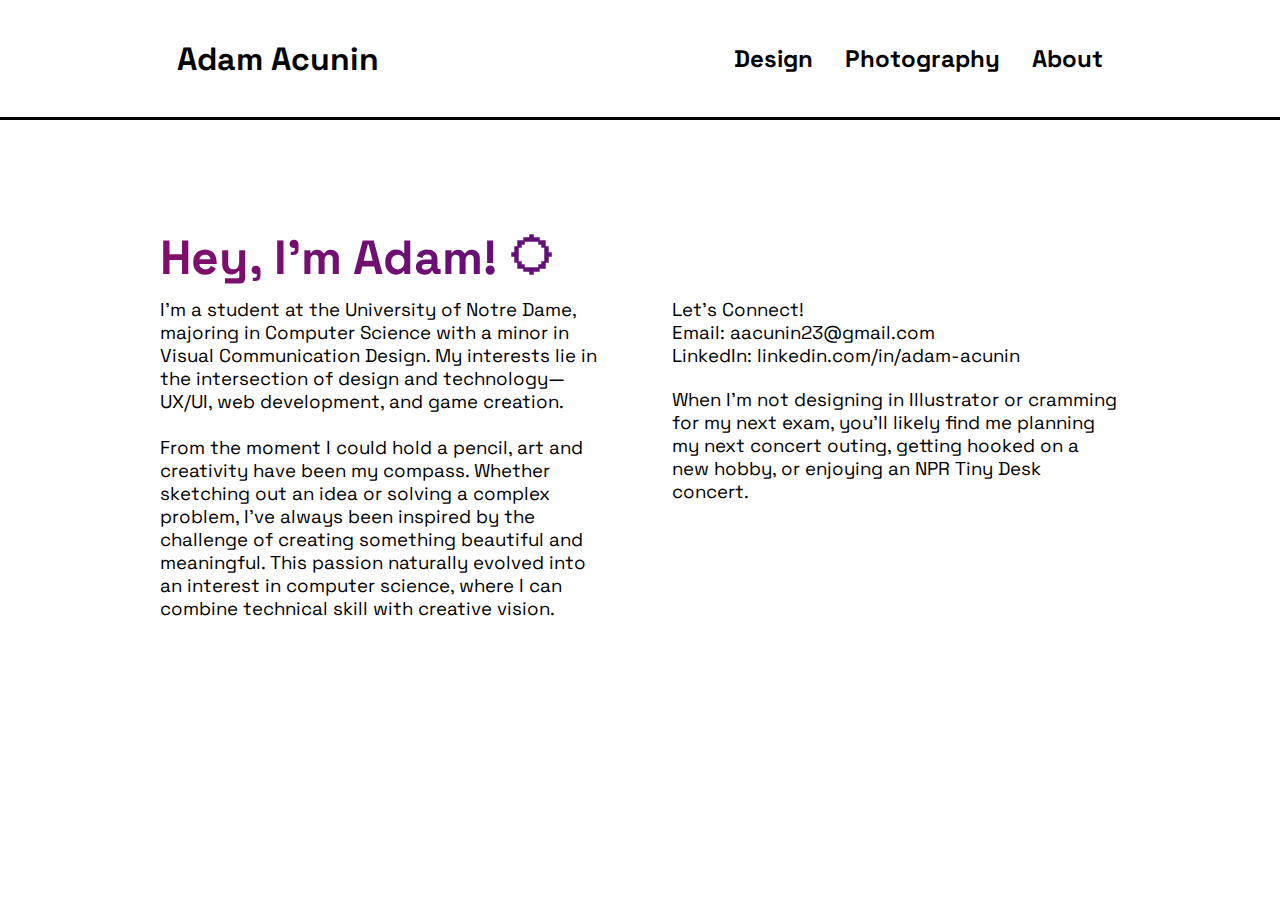
==== about.html @ 6e5d1313 "about page updated, media queries updated, contact bar updated, projects 1, 3, and 6 updated" ====
<!DOCTYPE html>
<html lang="en">
<head>
    <meta charset="UTF-8">
    <meta name="viewport" content="width=device-width, initial-scale=1.0">
    <title>Adam Acunin</title>
    <link rel="stylesheet" href="style.css">
    <link rel="stylesheet" href="mediaqueries.css">

    <link rel="preconnect" href="https://fonts.googleapis.com">
    <link rel="preconnect" href="https://fonts.gstatic.com" crossorigin>
    <link href="https://fonts.googleapis.com/css2?family=Space+Grotesk:wght@300..700&display=swap" rel="stylesheet">
</head>


<body>
    <!-- DESKTOP NAV BAR -------------------------------->
    <nav id="desktop-nav">
        <div class="logo">Adam Acunin</div>
        <div>
            <ul class="nav-links">
                <li><a href="index.html">Design</a></li>
                <li><a href="photography/photography.html">Photography</a></li>
                <li><a href="about.html">About</a></li>

            </ul>
        </div>
    </nav>

    <!-- HAMBURGER NAV BAR ------------------------------>
    <nav id="hamburger-nav">
        <div class="logo">Adam Acunin</div>
        <div class="hamburger-menu">
            <div class="hamburger-icon" onclick="toggleMenu()">
                <span></span>
                <span></span>
                <span></span>
            </div>
            <div class="menu-links">
                <li><a href="index.html" onclick="toggleMenu()">Design</a></li>
                <li><a href="photography/photography.html" onclick="toggleMenu()">Photography</a></li>
                <li><a href="about.html" onclick="toggleMenu()">About</a></li>
            </div>
        </div>
    </nav>

    <div class="about">
        <h1 class="aboutheader">Hey, I'm Adam! 🌣</h1>

        <div class="aboutdescription">
            <div class="aboutbox">
                <h3>
                    I'm a student at the University of Notre Dame, majoring in Computer Science
                    with a minor in Visual Communication Design. My interests lie in the intersection
                    of design and technology—UX/UI, web development, and game creation.
                    <br>
                    <br>
                    From the moment I could hold a pencil, art and creativity have been my compass. 
                    Whether sketching out an idea or solving a complex problem, I’ve always been
                    inspired by the challenge of creating something beautiful and meaningful.
                    This passion naturally evolved into an interest in computer science, where
                    I can combine technical skill with creative vision.
                </h3> 
            </div>
            <div class="aboutbox">
                <h3>Let's Connect!</h3>
                <h3>Email: aacunin23@gmail.com</h3>
                <h3>LinkedIn: <a href="https://linkedin.com/in/adam-acunin" target=”_blank” class="aboutlink"> linkedin.com/in/adam-acunin</a></h3>
                <br>
                <h3>When I’m not designing in Illustrator or cramming for my next exam, 
                    you’ll likely find me planning my next concert outing, 
                    getting hooked on a new hobby, or enjoying an NPR Tiny Desk concert. </h3>


            </div>
            
        </div>
    </div>




    <script src="script.js"></script>
</body>
</html>
---- style.css ----
/* GENERAL */
:root {
    --gradient: linear-gradient(45deg,
    #830f6a,
    #470f83,
    #1f0f83,
    #0f5a83,
    #0c6237,
    #1b830f
    );
}

* {
    margin: 0;
    padding: 0;
}

body {
    font-family: "Space Grotesk", sans-serif;
}

html {
    scroll-behavior: smooth;
}

p {
    color: rgb(85,85,85)
}

a, .btn {
    transition: all 300ms ease
}

/* DESKTOP NAV ----------------------------------------------------------*/
nav, .nav-links {
    display: flex;
}

nav {
    background: white;
    position: sticky;
    top: 0;
    border-bottom: 3px solid black;
    justify-content: space-around;
    align-items: center;
    height: 13vh;
    z-index: 1;
}

.nav-links {
    gap: 2rem;
    list-style: none;
    font-size: 1.5rem;
    font-weight: bold;
}

a {
    color: black;
    text-decoration: none;
    text-decoration-color: white;
}

a:hover {
    color: rgb(121, 192, 215);
    text-decoration: underline;
    text-underline-offset: 0.6rem;
    text-decoration-color: rgb(121, 192, 215);
}

.logo {
    font-size: 2rem;
    font-weight: bold;

}

.logo:hover {
    cursor: default;
}

/* HAMBURGER MENU -------------------------------------------------------*/

#hamburger-nav {
    display: none;
}

.hamburger-menu {
    position: relative;
    display: inline-block;
}

.hamburger-icon {
    display: flex;
    flex-direction: column;
    justify-content: space-between;
    height: 24px;
    width: 30px;
    cursor: pointer;
}

.hamburger-icon span {
    width: 100%;
    height: 3px;
    background-color: black;
    transition: all 0.3 ease-in-out;
}

.menu-links {
    position: absolute;
    top: 100%;
    right: 0;
    background-color: white;
    width: fit-content;
    max-height: 0;
    overflow: hidden;
    transition: max-height 0.3 ease-in-out;
}

.menu-links a:hover {
    background-color: rgb(121, 192, 215);
}

.menu-links a {
    display: block;
    padding: 10px;
    text-align: center;
    font-size: 1.5rem;
    color: black;
    text-decoration: none;
    transition: all 0.3 ease-in-out;
  }


.menu-links li {
    list-style: none;
}

.menu-links.open {
    border: 3px solid black;
    max-height: 300px;
}

.hamburger-icon.open span:first-child {
  transform: rotate(45deg) translate(10px, 5px);
}

.hamburger-icon.open span:nth-child(2) {
  opacity: 0;
}

.hamburger-icon.open span:last-child {
  transform: rotate(-45deg) translate(10px, -5px);
}

.hamburger-icon span:first-child {
  transform: none;
}

.hamburger-icon span:first-child {
  opacity: 1;
}

.hamburger-icon span:first-child {
  transform: none;
}

/* HERO SECTION------------------------------------------------------------- */

.hero {
    /* background-image: url(giphy.webp); */
    /* background-size: cover; */
    /* background-position: center; */
    padding-top: 16vh;
    display: flex;
    flex-direction: column;
    margin: 0 20vh;
    text-align: left;

}

@keyframes bg-animation {
    0% {background-position: left;}
    100% {background-position: right;}

}
.hero-header {
    font-size: 5rem;
    font-weight: 700;

    background-image: var(--gradient);
    background-clip: text;
    color: transparent;
    background-size: 400%;
    animation: bg-animation 3s infinite alternate;
}

/* #35052b,
    #190535,
    #051135,
    #053035,
    #05352d,
    #073505,
    #273505, */


.hero-description {
    padding-top: 1vh;
    font-size: 2rem;
    font-weight: 300;
}

.hero-description h2 {
    font-weight: 450;
}

/* PROJECTS---------------------------------------------------------------- */

#project-container {
    margin-top: 20vh;
    width: 100%;
    height: 95%;
    display: flex;
    justify-content: center;
    align-items: center;
    flex-wrap: wrap;
    gap: 2vw;
}

.project { /* position: relative therefore whatever is position absolute below adjusts to it*/
    width: 25vw;
    height: 25vw;
    flex-wrap: wrap;
    position: relative;
    justify-content: center;
}

.project a {
    display: block;
    position: relative;
}
.project-image { 
    width: 25vw;
    height: 25vw;
    object-fit: cover;
}

.project-description {
    color: white;
    width: 25vw;
    height: 25vw;
    position: absolute;
    top: 0;
    left: 0;
    display: flex;
    flex-direction: column;
    background: rgba(0,0,0,0.6);
    justify-content: center;
    align-items: center;
    opacity: 0;
    transition: all 0.4s ease-in-out;
}

p { 
    color: white;
}

.project-description:hover {
    opacity: 1;
}

/* PROJECT 1---------------------------- */

.project1 {
    /* border: 2px solid black; */
    display:flex;
    flex-direction: column;
    width: 80vw;
    margin: 0 auto;
    padding: 30px;

}

.project1header {
    /* border: 2px solid black; */
    font-size: 2.5rem;
    padding: 10px;
}

.project1description {
    padding: 10px;
}

.project1description h3 {
    /* border: 5px solid black; */
    font-weight: 400;
}

.images {
    display: flex;
    flex-direction: column;
    justify-content: center;
    align-items: center;
    position: relative;
    width: 80vw;
}

.project1images {
    margin: 3vh 0;
    display: flex;
    width: 100%;
}

.projectoutline {
    border: 1px solid rgb(205, 205, 205);
}

.projectcover {
    width: 50vw;
}

/* CONTACT -------------------------------------------------------------- */
.contact {
    border-top: 3px solid black;
    margin-top: 20vh;
    height: 15vh;
    width: 100%;
    display: flex;
    align-items: center;
    justify-content: center;
}

.contactcontainer {
    width: 73%;
    height:100%;

    /* border: 1px solid red; */
    display: flex;
    flex-direction: row;
    justify-content: space-between;
    align-items: center;
    padding-top: 20px;

}

.contactbox1 {
    /* border: 1px dotted blue; */
    text-align: left;
}

.contactbox2 {
    text-align: right;
    /* border: 1px dotted blue; */
}





/* ABOUT SECTION --------------------------------- */

.about {
    /* border: 2px solid black; */
    display: flex;
    flex-direction: column;
    width: 80vw;
    margin: 8vh auto;
    padding: 30px;
    justify-content: center;
    align-items: center;
}

.aboutheader {
    /* border: 2px solid black; */
    font-size: 3rem;
    padding: 5px;
    width: 75vw;

    background-image: var(--gradient);
    background-clip: text;
    color: transparent;
    background-size: 400%;
    animation: bg-animation 3s infinite alternate;
}

.aboutdescription {
    /* border: 2px solid black; */
    width: 75vw;
    margin: 0 auto;
    padding: 5px;
    display: flex;
    flex-direction: row;
    justify-content: space-between;
}

.aboutdescription h3 {
    font-weight: 400;
}

.aboutbox {
    width: 35vw;
    
}


.aboutlink:hover {
    color: rgb(121, 192, 215);
    text-decoration: underline;
    text-underline-offset: 0.2rem;
    text-decoration-color: rgb(121, 192, 215);
}
---- mediaqueries.css ----
:root {
    --hero-header: clamp(3rem, 3vw, 5.5rem);
    --hero-description: clamp(1rem, 1.5rem, 3rem);
    --project-size-medium: 40vw;
    --project-size-small: 70vw;
    
}


@media screen and (max-width: 1200px) {
    #desktop-nav {
        display:none;
    }
    #hamburger-nav {
        display: flex; 
    }

    .hero {
        margin: 0 16vw;
    }
    .hero h1 {
        font-size: 4.25rem;
    }
    .hero h2 {
        font-size: 3rem;
    }

    /* ABOUT */
    .aboutdescription {
        flex-direction: column;
    }
    .aboutbox {
        width: 70vw;
        padding: 10px;
    }

    /* CONTACT */
    .contactcontainer {
        width: 80%;
        display: flex;
        flex-direction: row;
        justify-content: space-between;
        align-items: center;
    }
    .contactbox1 {
        width: 20%;
    }
    .contactbox2 {
        width: 70%;
    }
    .contact h2 {
        font-size: 1.25rem;
    }

  
}

@media screen and (max-width: 768px) {
    .hero {
        margin: 0 10vw;
    }
    .hero h1 {
        font-size: 3rem;
    }
    .hero h2 {
        font-size: 2.25rem;
    }

    /* PROJECTS */
    .project {
        width: var(--project-size-medium);
        height: var(--project-size-medium);
    }

    .project-image { 
        width: var(--project-size-medium);
        height: var(--project-size-medium);
    }

    .project-description {
        width: var(--project-size-medium);
        height: var(--project-size-medium);
    }

    /* ABOUT */
    .aboutdescription {
        flex-direction: column;
    }
    .aboutbox {
        width: 65vw;
        padding: 10px;
    }

    /* CONTACT */
    .contactcontainer {
        width: 80%;
        display: flex;
        flex-direction: row;
        justify-content: space-between;
        align-items: center;
    }
    .contactbox1 {
        width: 20%;
    }
    .contactbox2 {
        width: 70%;
    }
    .contact h2 {
        font-size: 1.1rem;
    }
}

@media screen and (max-width: 668px) {
    /* CONTACT */
    .contactcontainer {
        width: 80%;
        height: 70%;
        display: flex;
        flex-direction: column;
        justify-content: space-between;
        align-items: center;
    }
    .contactbox1 {
        width: 100%;
        text-align: center;
    }
    .contactbox2 {
        width: 100%;
        text-align: center;
        padding-bottom:20px;
    }
    .contact h2 {
        font-size: 1.2rem;
    }
}

@media screen and (max-width: 480px) {
    .hero {
        margin: 0 7vw;
    }
    .hero h1 {
        font-size: 2.45rem;
    }
    .hero h2 {
        font-size: 2rem;
    }

    /* PROJECTS */
    .project {
        width: var(--project-size-small);
        height: var(--project-size-small);
    }

    .project-image { 
        width: var(--project-size-small);
        height: var(--project-size-small);
    }

    .project-description {
        width: var(--project-size-small);
        height: var(--project-size-small);
    }


    /* ABOUT */
    .aboutdescription {
        flex-direction: column;
    }
    .aboutbox {
        width: 70vw;
        padding: 10px;
    }

    /* CONTACT */
    .contactcontainer {
        /* border: 1px solid red; */
        width: 90%;
        height:70%;
    
        display: flex;
        flex-direction: column;
        justify-content: space-between;
        align-items: center;
        
    }
    .contactbox1 {
        width: 100%;
        text-align: center;
    }
    .contactbox2 {
        width: 100%;
        text-align: center;
        padding-bottom: 20px;
    }
    .contact h2 {
        font-size: 1.2rem;
    }

}
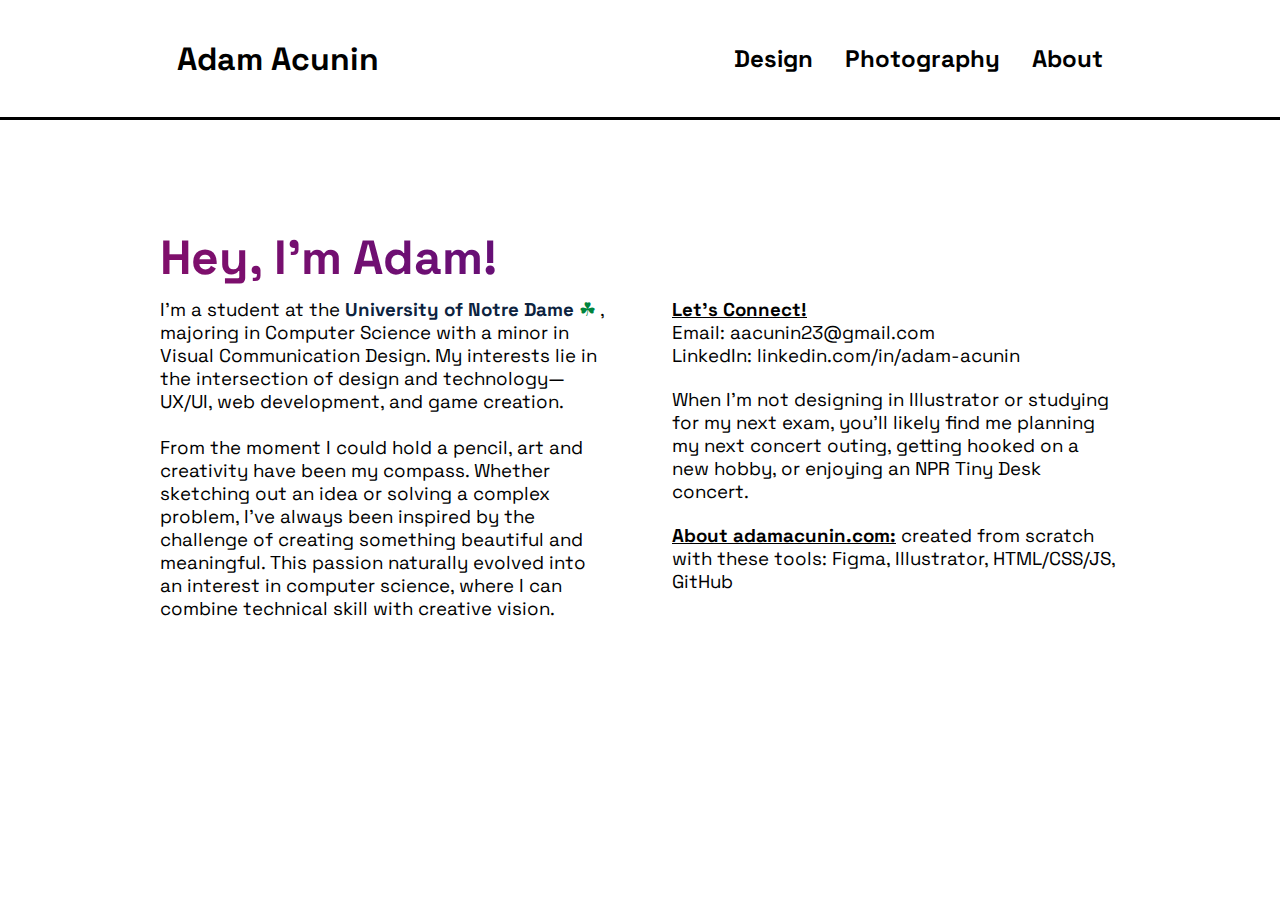
==== commit c87ae84c: "logo linked, fixed hero, added AFYR" ====
--- a/about.html
+++ b/about.html
@@ -16,7 +16,7 @@
 <body>
     <!-- DESKTOP NAV BAR -------------------------------->
     <nav id="desktop-nav">
-        <div class="logo">Adam Acunin</div>
+        <a class="logo" href="/index.html">Adam Acunin</a>
         <div>
             <ul class="nav-links">
                 <li><a href="index.html">Design</a></li>
@@ -29,7 +29,7 @@
 
     <!-- HAMBURGER NAV BAR ------------------------------>
     <nav id="hamburger-nav">
-        <div class="logo">Adam Acunin</div>
+        <a class="logo" href="index.html">Adam Acunin</a>
         <div class="hamburger-menu">
             <div class="hamburger-icon" onclick="toggleMenu()">
                 <span></span>
@@ -45,12 +45,13 @@
     </nav>
 
     <div class="about">
-        <h1 class="aboutheader">Hey, I'm Adam! 🌣</h1>
+        <h1 class="aboutheader">Hey, I'm Adam!</h1>
 
         <div class="aboutdescription">
             <div class="aboutbox">
                 <h3>
-                    I'm a student at the University of Notre Dame, majoring in Computer Science
+                    I'm a student at the <b><span style="color: #0c2340">University of Notre Dame</span></b> 
+                    <span style="color: #00843d">☘ </span>, majoring in Computer Science
                     with a minor in Visual Communication Design. My interests lie in the intersection
                     of design and technology—UX/UI, web development, and game creation.
                     <br>
@@ -63,13 +64,20 @@
                 </h3> 
             </div>
             <div class="aboutbox">
-                <h3>Let's Connect!</h3>
+                <h3><b><u>Let's Connect!</u></b></h3>
                 <h3>Email: aacunin23@gmail.com</h3>
                 <h3>LinkedIn: <a href="https://linkedin.com/in/adam-acunin" target=”_blank” class="aboutlink"> linkedin.com/in/adam-acunin</a></h3>
                 <br>
-                <h3>When I’m not designing in Illustrator or cramming for my next exam, 
+                <h3>When I’m not designing in Illustrator or studying for my next exam, 
                     you’ll likely find me planning my next concert outing, 
-                    getting hooked on a new hobby, or enjoying an NPR Tiny Desk concert. </h3>
+                    getting hooked on a new hobby, or enjoying an NPR Tiny Desk concert. 
+                </h3>
+                <br>
+                <h3> <b><u>About adamacunin.com:</u></b> created from scratch with these tools:
+                    Figma, Illustrator, HTML/CSS/JS, GitHub
+                </h3>
+
+            
 
 
             </div>
--- a/style.css
+++ b/style.css
@@ -1,4 +1,3 @@
-/* GENERAL */
 :root {
     --gradient: linear-gradient(45deg,
     #830f6a,
@@ -8,6 +7,7 @@
     #0c6237,
     #1b830f
     );
+    --linkhover: rgb(49, 161, 199);
 }
 
 * {
@@ -27,7 +27,7 @@
     color: rgb(85,85,85)
 }
 
-a, .btn {
+a {
     transition: all 300ms ease
 }
 
@@ -40,10 +40,10 @@
     background: white;
     position: sticky;
     top: 0;
-    border-bottom: 3px solid black;
+    border-bottom: 0.4svh solid black;
     justify-content: space-around;
     align-items: center;
-    height: 13vh;
+    height: 13svh;
     z-index: 1;
 }
 
@@ -61,21 +61,18 @@
 }
 
 a:hover {
-    color: rgb(121, 192, 215);
+    color: var(--linkhover);
     text-decoration: underline;
     text-underline-offset: 0.6rem;
-    text-decoration-color: rgb(121, 192, 215);
+    text-decoration-color: var(--linkhover);
 }
 
 .logo {
     font-size: 2rem;
     font-weight: bold;
-
-}
-
-.logo:hover {
-    cursor: default;
-}
+}
+
+
 
 /* HAMBURGER MENU -------------------------------------------------------*/
 
@@ -116,9 +113,8 @@
 }
 
 .menu-links a:hover {
-    background-color: rgb(121, 192, 215);
-}
-
+    background-color: var(--linkhover);
+}
 .menu-links a {
     display: block;
     padding: 10px;
@@ -128,12 +124,9 @@
     text-decoration: none;
     transition: all 0.3 ease-in-out;
   }
-
-
 .menu-links li {
     list-style: none;
 }
-
 .menu-links.open {
     border: 3px solid black;
     max-height: 300px;
@@ -169,12 +162,13 @@
     /* background-image: url(giphy.webp); */
     /* background-size: cover; */
     /* background-position: center; */
-    padding-top: 16vh;
-    display: flex;
-    flex-direction: column;
-    margin: 0 20vh;
-    text-align: left;
-
+    padding-top: 10vh;
+    display: flex;
+    flex-direction: column;
+    margin: 0 40dvh;
+    justify-content: center;
+    align-items: center;
+    text-align: center;
 }
 
 @keyframes bg-animation {
@@ -183,28 +177,18 @@
 
 }
 .hero-header {
-    font-size: 5rem;
+    font-size: 4rem;
     font-weight: 700;
-
     background-image: var(--gradient);
     background-clip: text;
     color: transparent;
     background-size: 400%;
     animation: bg-animation 3s infinite alternate;
 }
-
-/* #35052b,
-    #190535,
-    #051135,
-    #053035,
-    #05352d,
-    #073505,
-    #273505, */
-
-
 .hero-description {
+    margin: auto;
     padding-top: 1vh;
-    font-size: 2rem;
+    font-size: 1.75rem;
     font-weight: 300;
 }
 
@@ -213,9 +197,8 @@
 }
 
 /* PROJECTS---------------------------------------------------------------- */
-
 #project-container {
-    margin-top: 20vh;
+    margin-top: 10vh;
     width: 100%;
     height: 95%;
     display: flex;
@@ -276,7 +259,6 @@
     width: 80vw;
     margin: 0 auto;
     padding: 30px;
-
 }
 
 .project1header {
@@ -304,7 +286,7 @@
 }
 
 .project1images {
-    margin: 3vh 0;
+    margin: 1dvh 0;
     display: flex;
     width: 100%;
 }
@@ -317,11 +299,31 @@
     width: 50vw;
 }
 
+.musiccontainer {
+    margin: auto;
+    /* border: 2px solid blue; */
+    width: 80vw;
+    display: flex;
+    flex-wrap: wrap;
+    align-items: center;
+    justify-content: center;
+
+}
+.musicimage {
+    padding: 3px;
+    width: 38vw;
+}
+
+.music {
+    display: flex;
+    flex-direction: column;
+}
+
 /* CONTACT -------------------------------------------------------------- */
 .contact {
-    border-top: 3px solid black;
-    margin-top: 20vh;
-    height: 15vh;
+    border-top: 0.4svh solid black;
+    margin-top: 10dvh;
+    height: 15svh;
     width: 100%;
     display: flex;
     align-items: center;
@@ -330,44 +332,34 @@
 
 .contactcontainer {
     width: 73%;
-    height:100%;
-
-    /* border: 1px solid red; */
+    height: 100%;
+
     display: flex;
     flex-direction: row;
     justify-content: space-between;
     align-items: center;
-    padding-top: 20px;
-
-}
-
+    padding: 0.3dvw;
+
+}
 .contactbox1 {
-    /* border: 1px dotted blue; */
     text-align: left;
 }
 
 .contactbox2 {
     text-align: right;
-    /* border: 1px dotted blue; */
-}
-
-
-
-
+}
 
 /* ABOUT SECTION --------------------------------- */
-
 .about {
     /* border: 2px solid black; */
     display: flex;
     flex-direction: column;
-    width: 80vw;
-    margin: 8vh auto;
+    width: 80dvw;
+    margin: 8dvh auto;
     padding: 30px;
     justify-content: center;
     align-items: center;
 }
-
 .aboutheader {
     /* border: 2px solid black; */
     font-size: 3rem;
@@ -380,7 +372,6 @@
     background-size: 400%;
     animation: bg-animation 3s infinite alternate;
 }
-
 .aboutdescription {
     /* border: 2px solid black; */
     width: 75vw;
@@ -390,20 +381,31 @@
     flex-direction: row;
     justify-content: space-between;
 }
-
 .aboutdescription h3 {
     font-weight: 400;
 }
-
 .aboutbox {
     width: 35vw;
-    
-}
-
-
+}
 .aboutlink:hover {
-    color: rgb(121, 192, 215);
+    color: var(--linkhover);
     text-decoration: underline;
     text-underline-offset: 0.2rem;
-    text-decoration-color: rgb(121, 192, 215);
-}
+    text-decoration-color: var(--linkhover);
+}
+
+/* PHOTOGRAPHY----------------- */
+.photographycontainer {
+    margin: auto;
+    width: 85dvw;
+    display: flex;
+    flex-wrap: wrap;
+    align-items: center;
+    justify-content: center;
+
+}
+.photographyimage {
+    padding: 2px;
+    width: 41dvw;
+}
+
--- a/mediaqueries.css
+++ b/mediaqueries.css
@@ -2,14 +2,12 @@
     --hero-header: clamp(3rem, 3vw, 5.5rem);
     --hero-description: clamp(1rem, 1.5rem, 3rem);
     --project-size-medium: 40vw;
-    --project-size-small: 70vw;
-    
-}
-
+    --project-size-small: 70vw; 
+}
 
 @media screen and (max-width: 1200px) {
     #desktop-nav {
-        display:none;
+        display: none;
     }
     #hamburger-nav {
         display: flex; 
@@ -19,14 +17,10 @@
         margin: 0 16vw;
     }
     .hero h1 {
-        font-size: 4.25rem;
-    }
-    .hero h2 {
-        font-size: 3rem;
-    }
-
-    /* ABOUT */
-    .aboutdescription {
+        font-size: 3.75rem;
+    }
+
+    .aboutdescription { /* ABOUT */
         flex-direction: column;
     }
     .aboutbox {
@@ -34,8 +28,7 @@
         padding: 10px;
     }
 
-    /* CONTACT */
-    .contactcontainer {
+    .contactcontainer { /* CONTACT */
         width: 80%;
         display: flex;
         flex-direction: row;
@@ -51,23 +44,29 @@
     .contact h2 {
         font-size: 1.25rem;
     }
-
-  
+}
+
+@media screen and (max-width: 820px) {
+    .hero h1 { /* HERO */
+        font-size: 3rem;
+    }
+    .hero h2 {
+        font-size: 2rem;
+    }
 }
 
 @media screen and (max-width: 768px) {
-    .hero {
+    .hero { /* HERO */
         margin: 0 10vw;
     }
     .hero h1 {
-        font-size: 3rem;
-    }
-    .hero h2 {
-        font-size: 2.25rem;
-    }
-
-    /* PROJECTS */
-    .project {
+        font-size: 2.5rem;
+    }
+    .hero h2 {
+        font-size: 2rem;
+    }
+
+    .project { /* PROJECTS */
         width: var(--project-size-medium);
         height: var(--project-size-medium);
     }
@@ -82,8 +81,7 @@
         height: var(--project-size-medium);
     }
 
-    /* ABOUT */
-    .aboutdescription {
+    .aboutdescription { /* ABOUT */
         flex-direction: column;
     }
     .aboutbox {
@@ -91,8 +89,7 @@
         padding: 10px;
     }
 
-    /* CONTACT */
-    .contactcontainer {
+    .contactcontainer { /* CONTACT */
         width: 80%;
         display: flex;
         flex-direction: row;
@@ -111,8 +108,16 @@
 }
 
 @media screen and (max-width: 668px) {
-    /* CONTACT */
-    .contactcontainer {
+    .hero { /* HERO */
+        margin: 0 10vw;
+    }
+    .hero h1 {
+        font-size: 2rem;
+    }
+    .hero h2 {
+        font-size: 1.75rem;
+    }
+    .contactcontainer { /* CONTACT */
         width: 80%;
         height: 70%;
         display: flex;
@@ -139,10 +144,10 @@
         margin: 0 7vw;
     }
     .hero h1 {
-        font-size: 2.45rem;
-    }
-    .hero h2 {
-        font-size: 2rem;
+        font-size: 2rem;
+    }
+    .hero h2 {
+        font-size: 1.25rem;
     }
 
     /* PROJECTS */
@@ -161,6 +166,21 @@
         height: var(--project-size-small);
     }
 
+    .musiccontainer {
+        width: 78vw;
+    
+    }
+    .musicimage {
+        padding: 2px;
+        width: 100%;
+    }
+
+    .project1header {
+        font-size: 1.25rem;
+    }
+    .project1description {
+        font-size: 1rem;
+    }
 
     /* ABOUT */
     .aboutdescription {
@@ -196,5 +216,13 @@
         font-size: 1.2rem;
     }
 
-}
-
+    /* PHOTOGRAPHY */
+    .photographycontainer {
+        width: 85vw;
+    
+    }
+    .photographyimage {
+        padding: 2px;
+        width: 100%;
+    }
+}